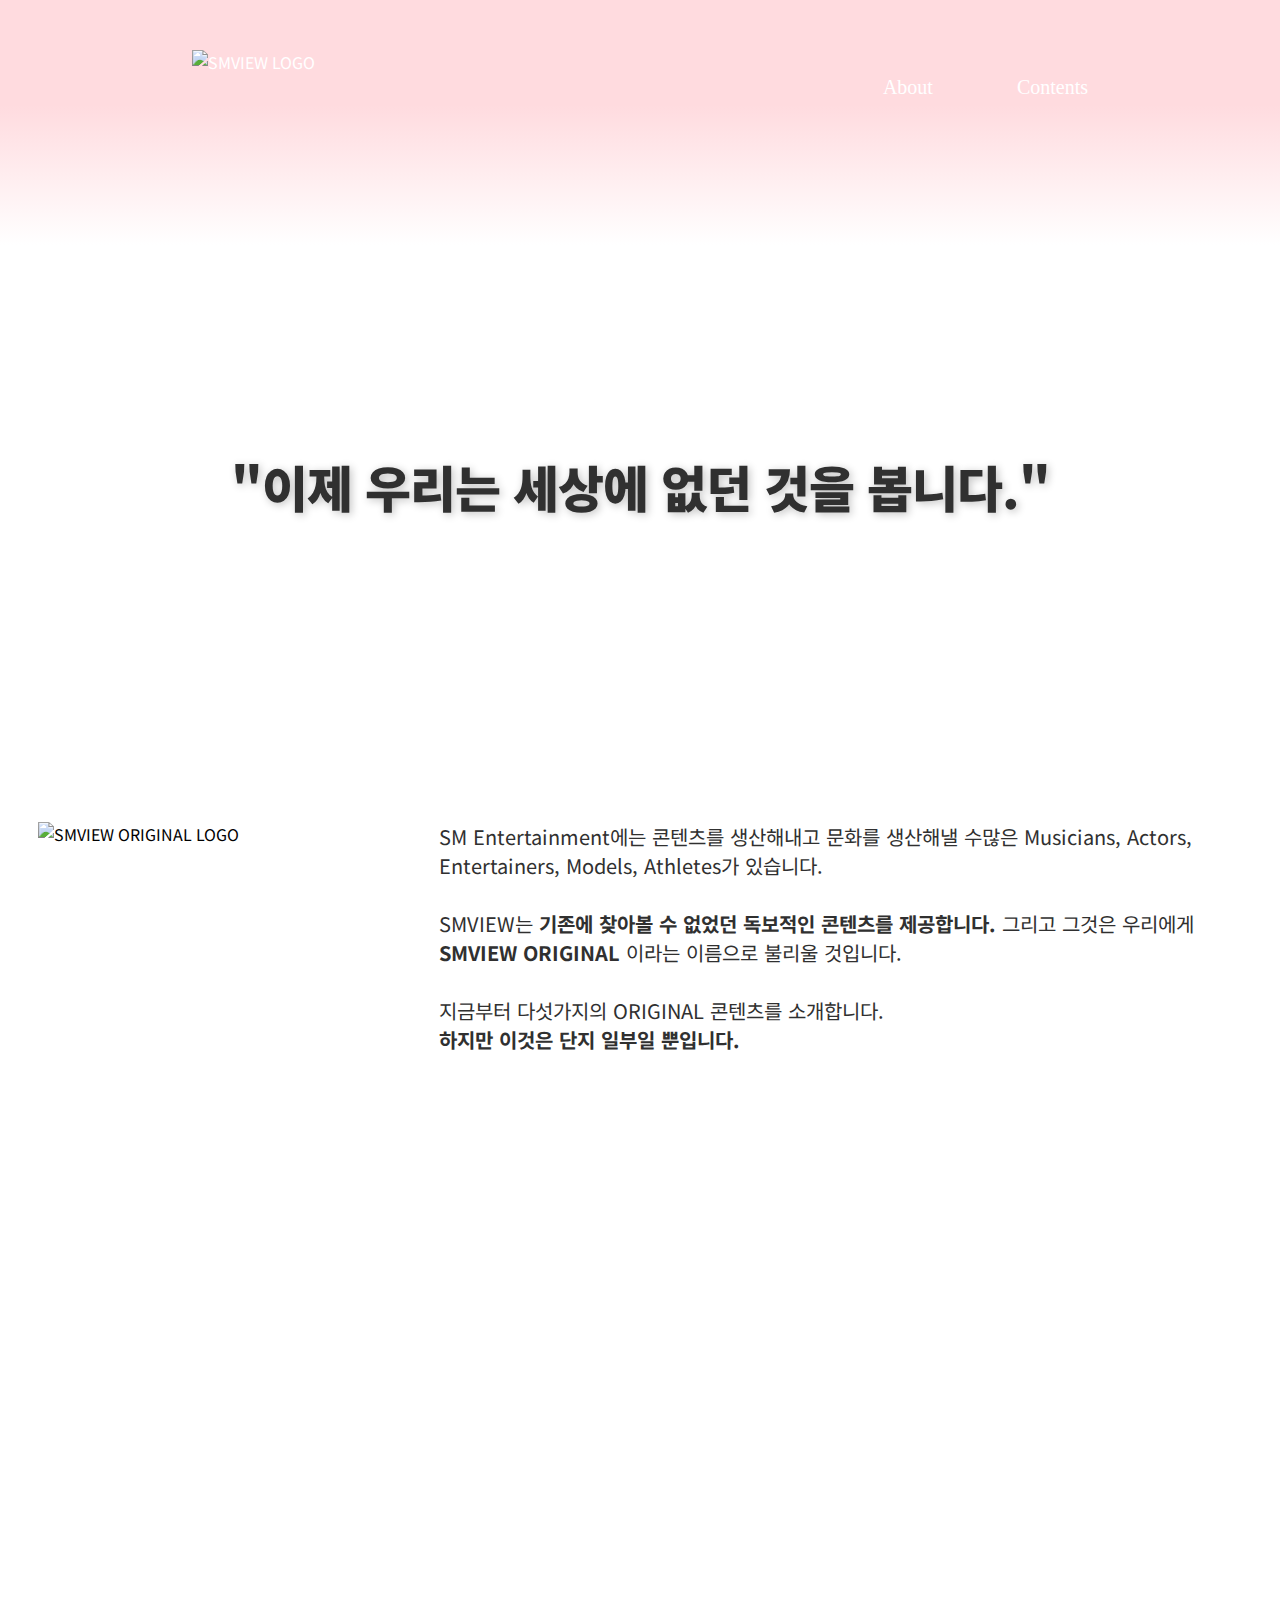
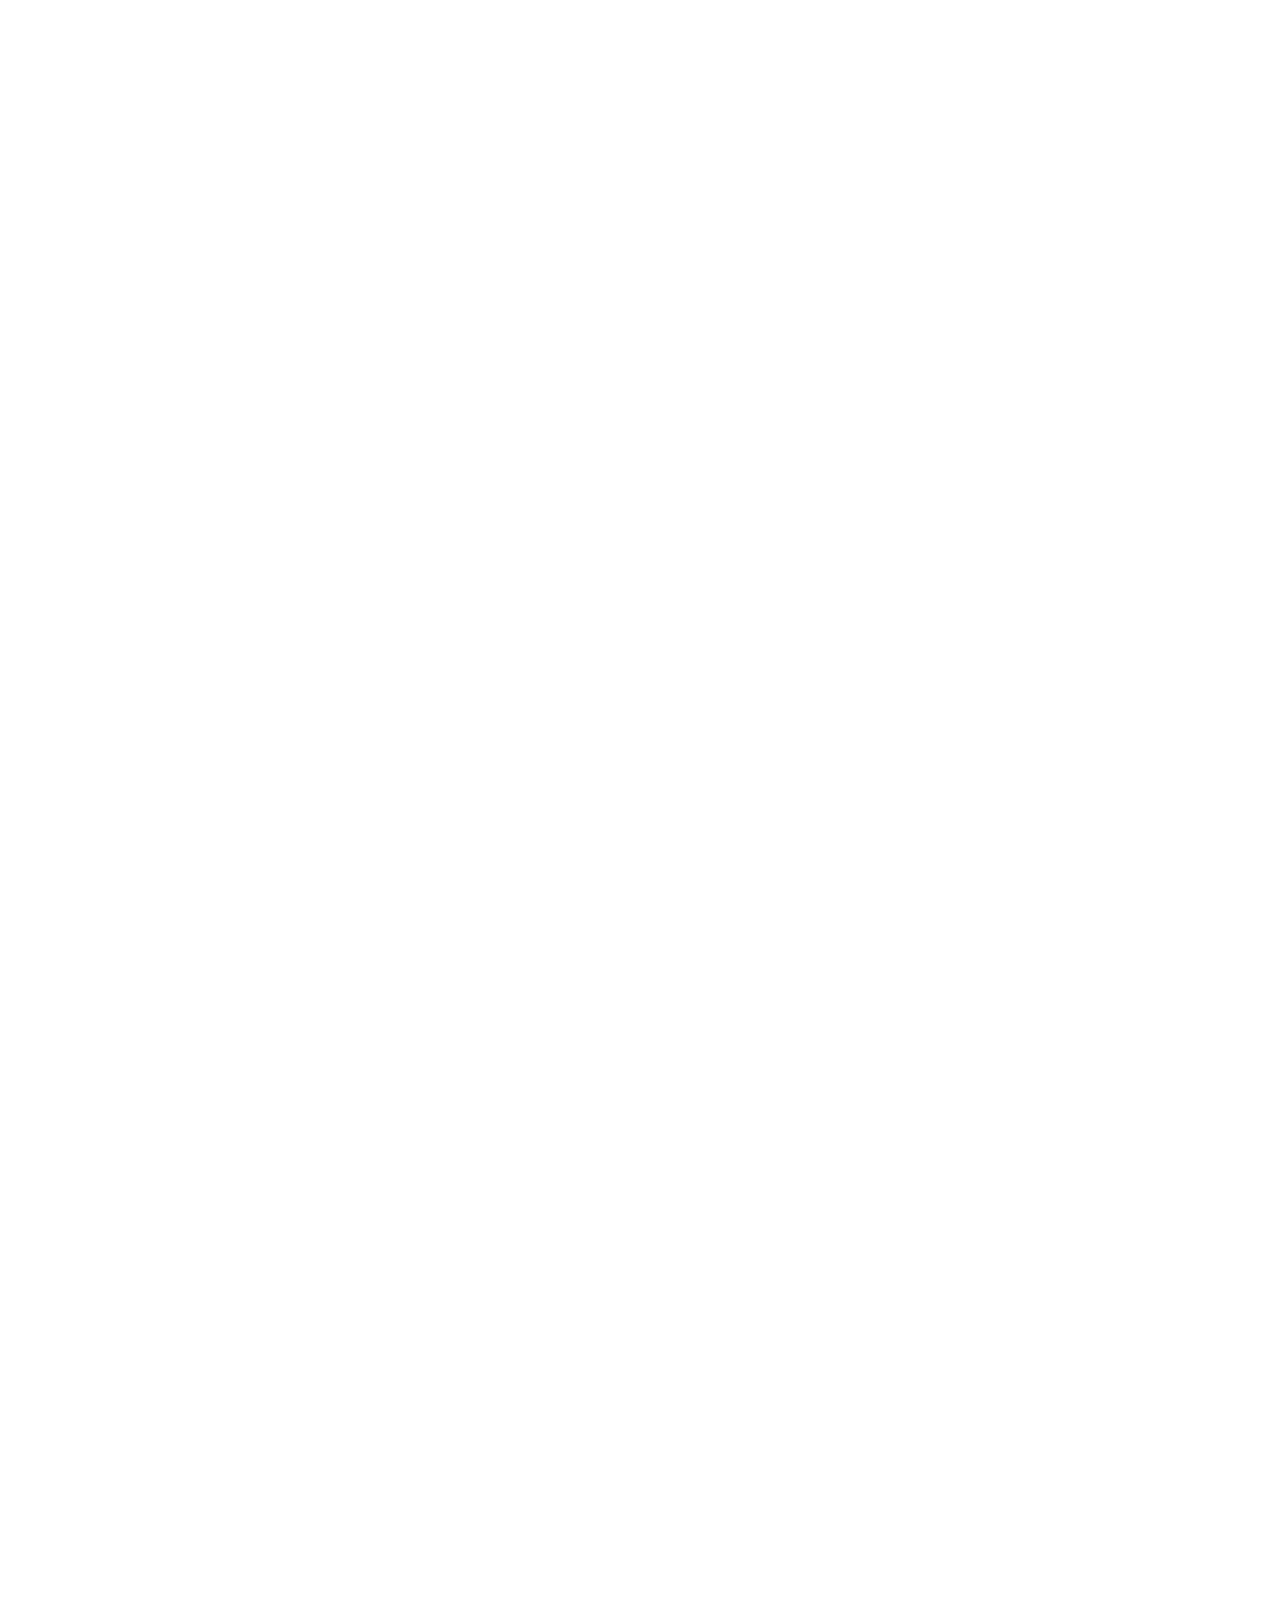
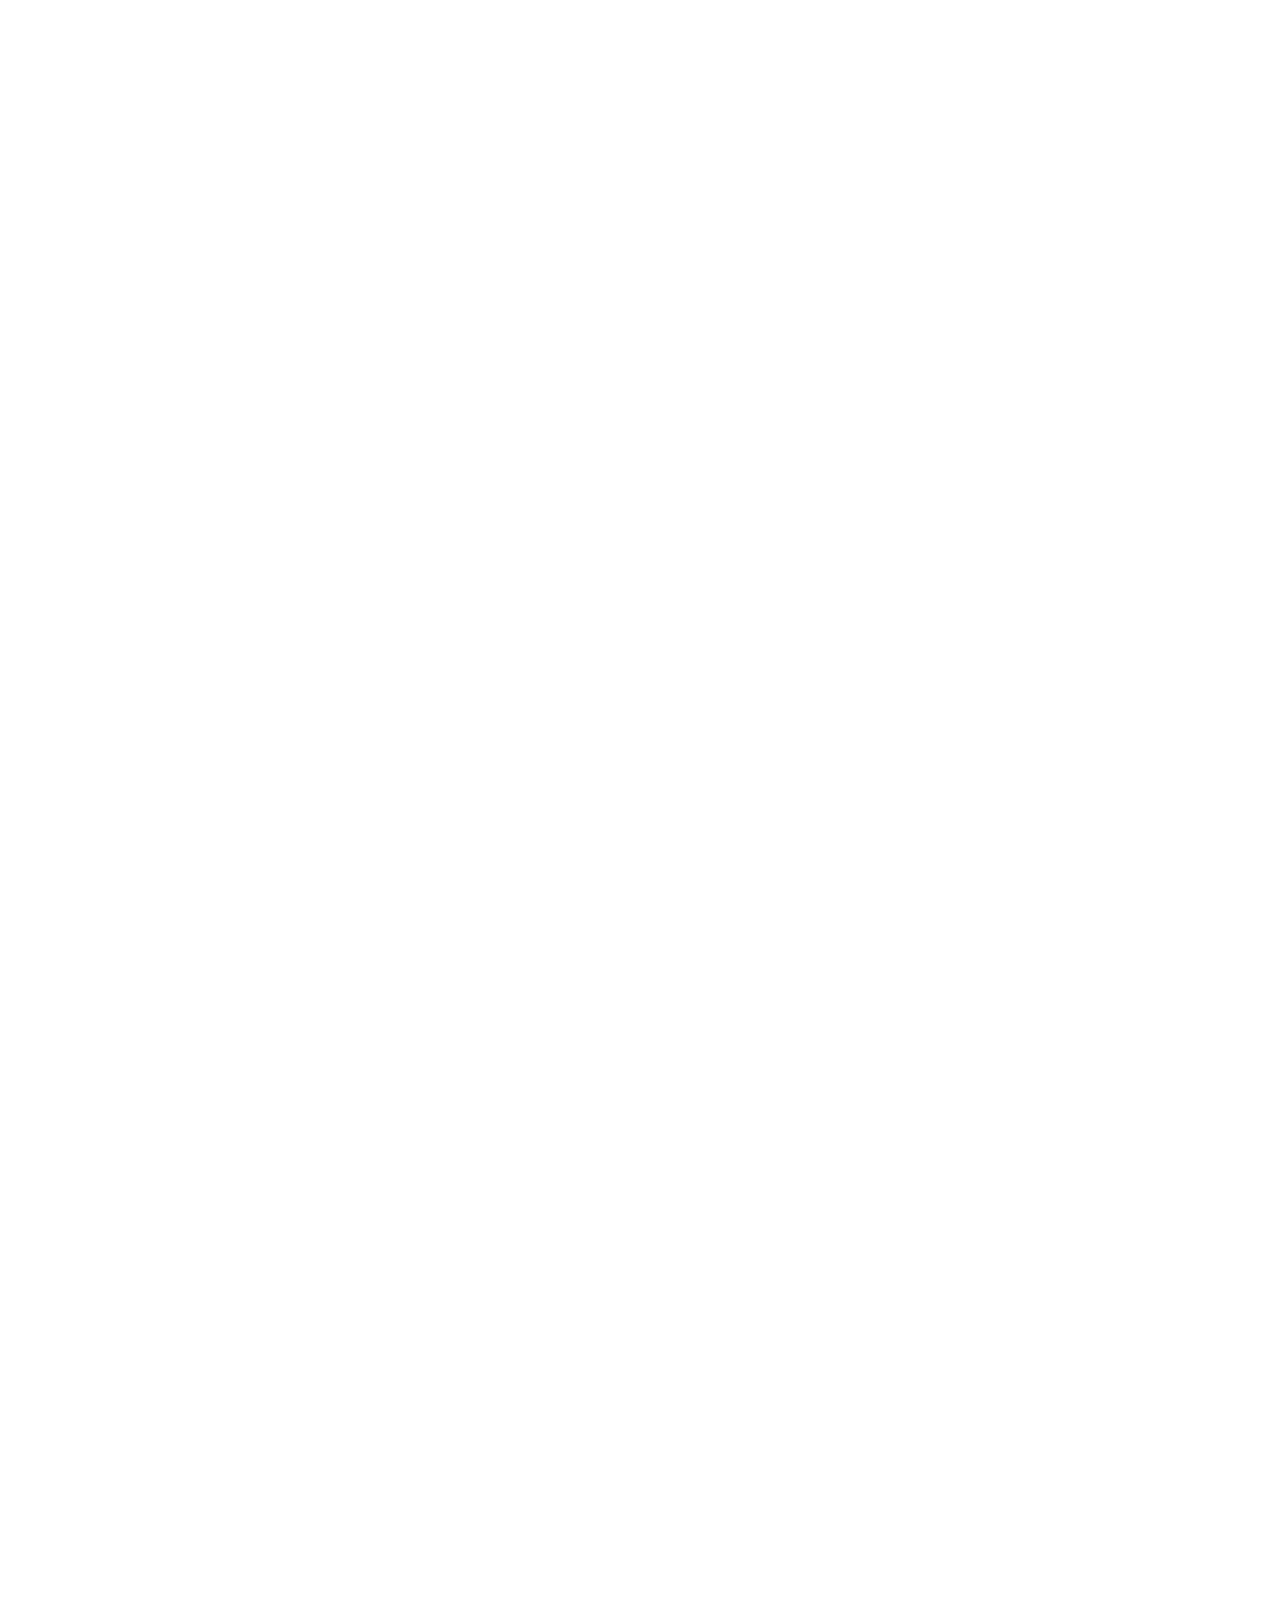
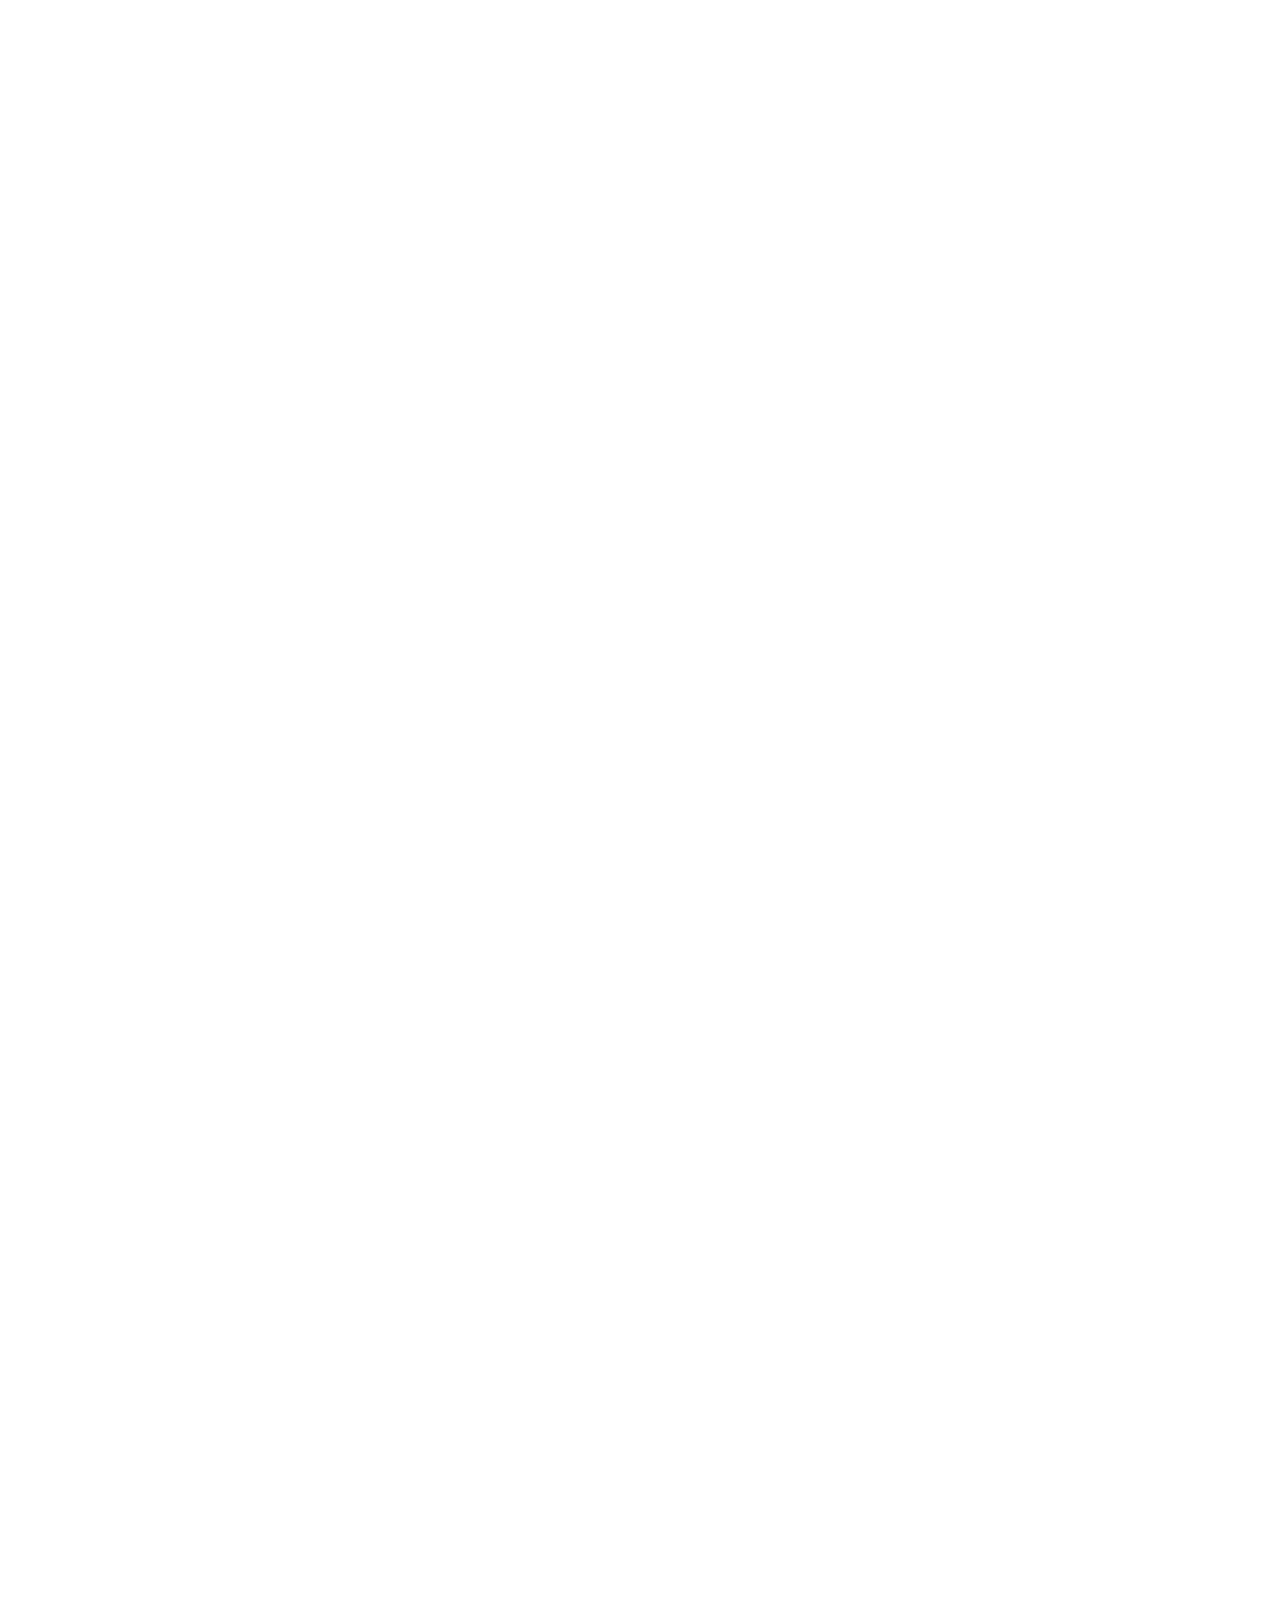
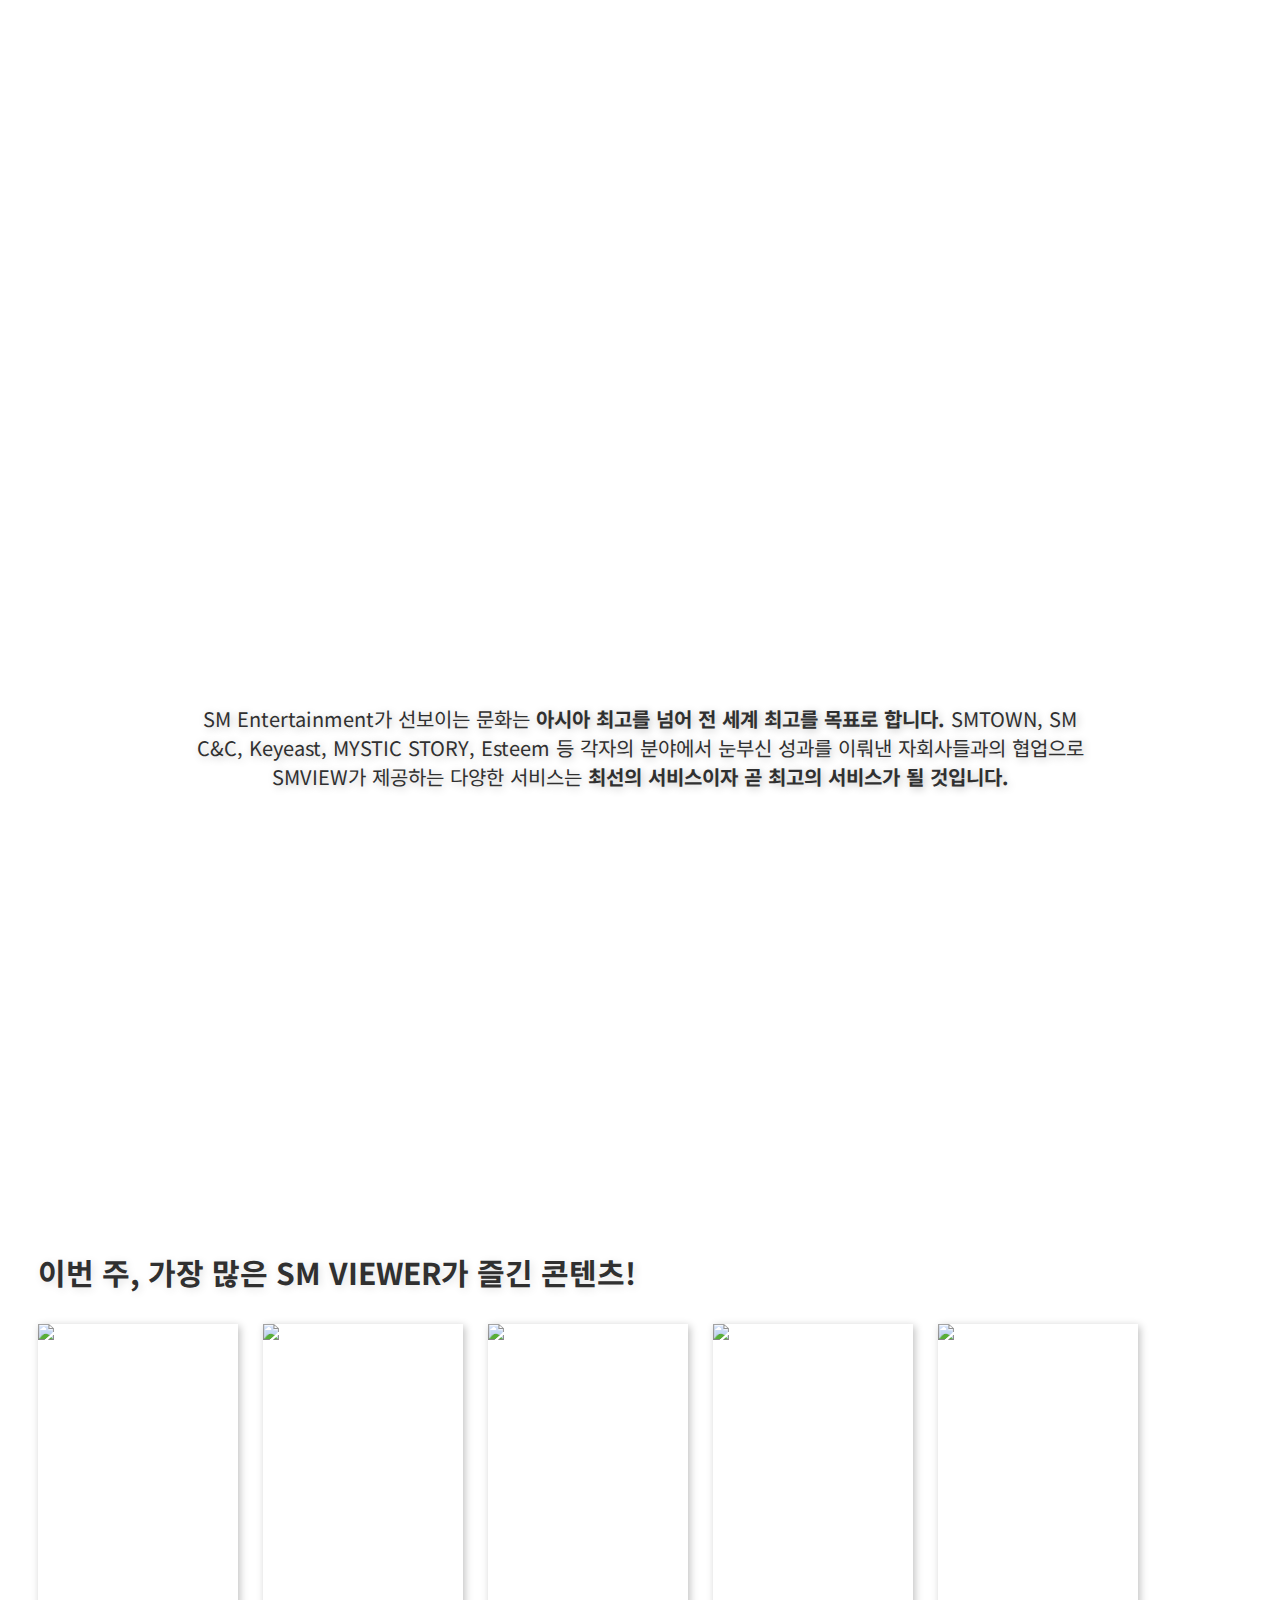
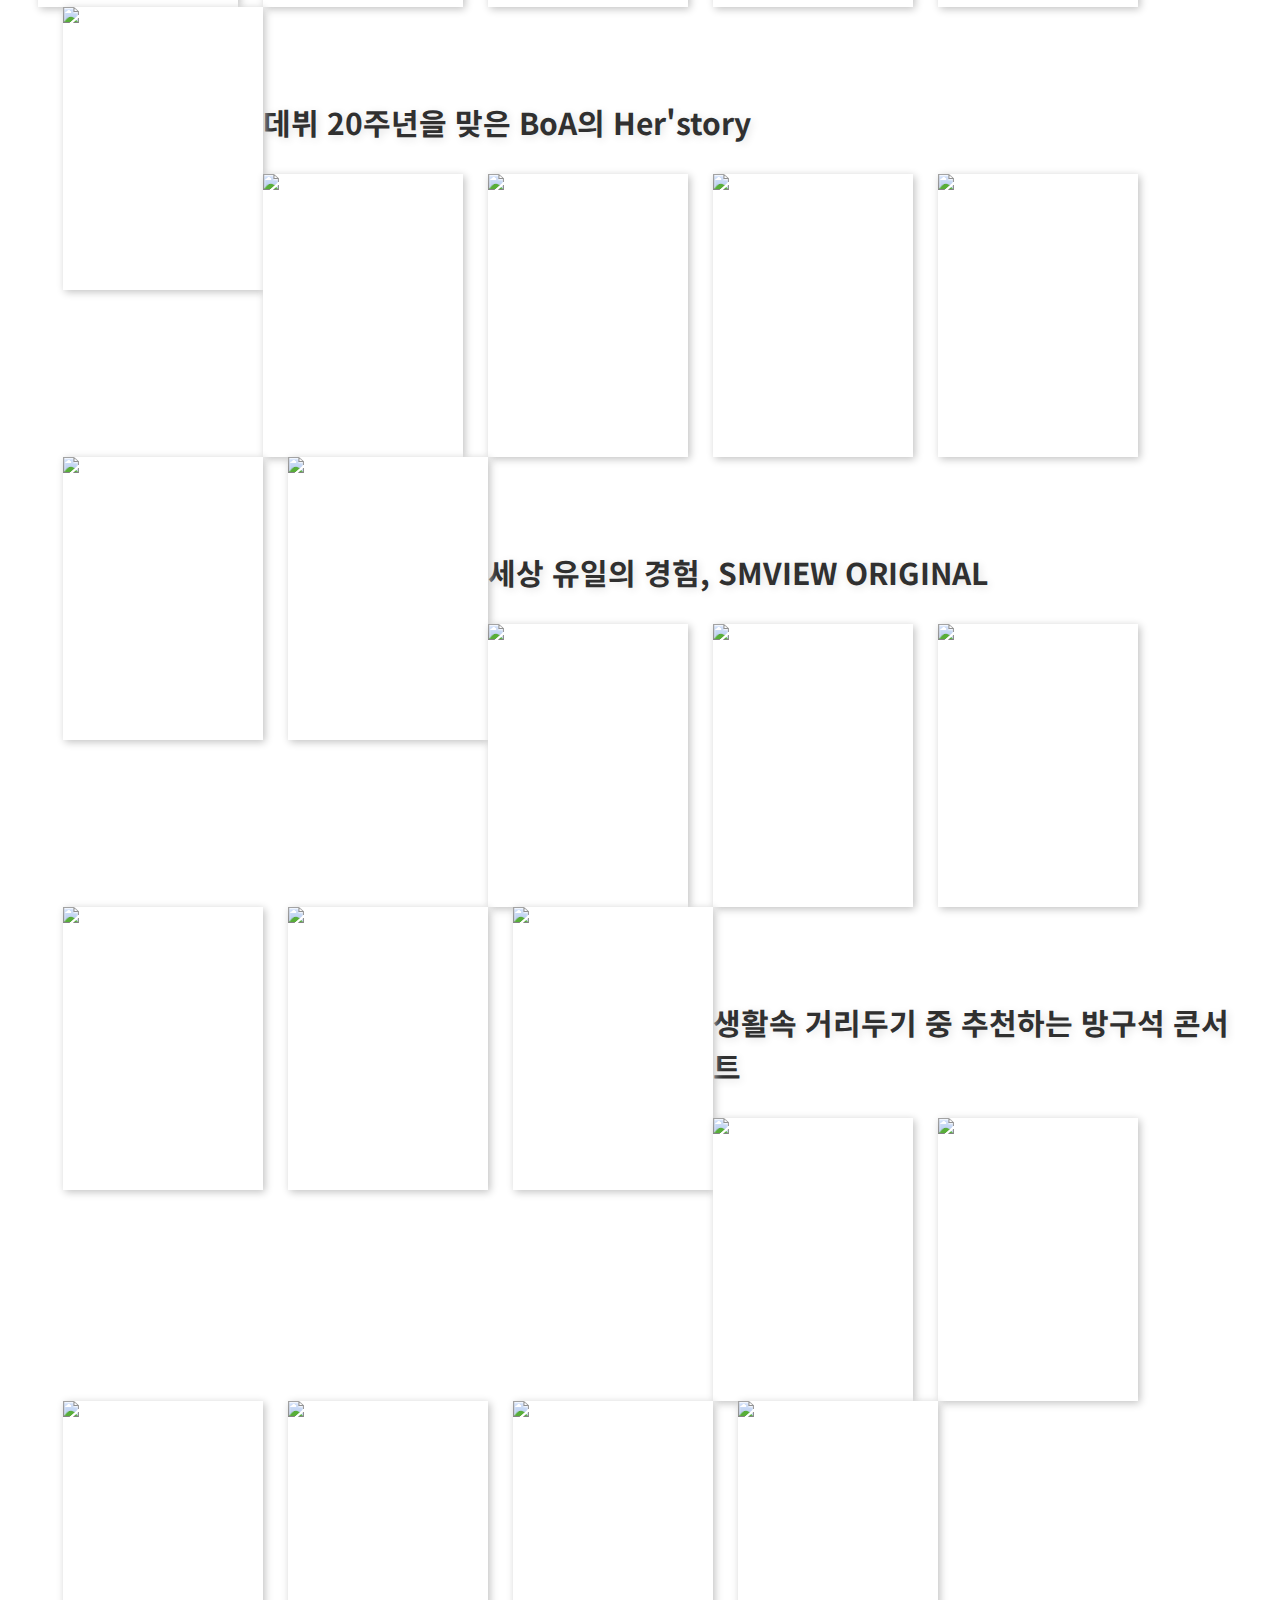
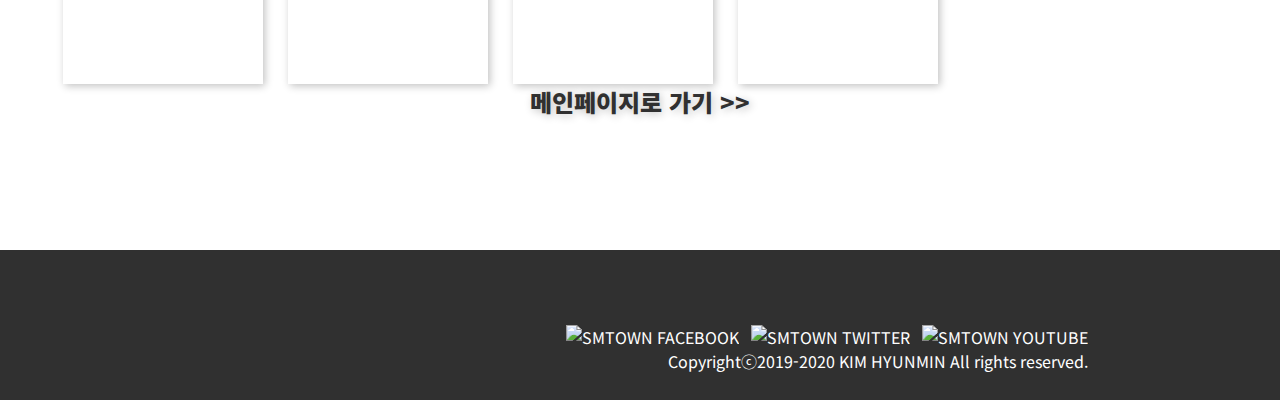
==== contents.html @ e2bfdaa8 "페이지 하단 텍스트 추가" ====
<!DOCTYPE html>
<html lang="ko">
<head>
    <link rel="stylesheet" href="./css/contents.css" type="text/css">
    <meta charset="UTF-8">
    <meta name="viewport" content="width=device-width, initial-scale=1.0">
    <title>콘텐츠 - SMVIEW</title>
</head>
<body>
    <div id="mainpage">
        <header>
            <div id="logo">
                <a href="./index.html"><img src="./img/logo_w.png" alt="SMVIEW LOGO"></a>
              </div>
            <nav>
                <ul id="menu">
                    <li class="gotham"><a href="./about.html" onmouseover="this.style.color='#303030' " onmouseout="this.style.color='#fff';"><span style="font-size: 20px;">About</span></a></li>
                    <li class="gotham"><a href="./contents.html" onmouseover="this.style.color='#303030' " onmouseout="this.style.color='#fff';"><span style="font-size: 20px;">Contents</span></a></li>
                </ul>
            </nav>
        </header>
        <section>
            <div id="intro">
                <h2>"이제 우리는 세상에 없던 것을 봅니다."</h2>
            </div>
            <div id="originalId">
                <img src="./img/original_logo.png" alt="SMVIEW ORIGINAL LOGO" class="originalfloat">
                <p class="originaltext">
                    SM Entertainment에는 콘텐츠를 생산해내고 문화를 생산해낼 수많은 Musicians, Actors, Entertainers, Models, Athletes가 있습니다.<br><br>
                    SMVIEW는 <strong>기존에 찾아볼 수 없었던 독보적인 콘텐츠를 제공합니다. </strong> 그리고 그것은 우리에게 <strong>SMVIEW ORIGINAL</strong> 이라는 이름으로 불리울 것입니다.<br><br>
                    지금부터 다섯가지의 ORIGINAL 콘텐츠를 소개합니다.<br>
                    <strong>하지만 이것은 단지 일부일 뿐입니다.</strong> 
                </p>
            </div>
            <!--
            <div id="originalId">
                <div class="original"><img src="./img/original_logo.png" alt="SMVIEW ORIGINAL LOGO"></div>
                <div class="original_text">SM Town에는 콘텐츠를 생산해내고 문화를 생산해낼 수많은 Musicians, Actors, 
                    Entertainers, Models, Athletes가 있습니다. 
                    
                    SMVIEW는 기존에 찾아볼 수 없었던 독보적인 콘텐츠를 제공합니다. 그리고 그것은 우리에게 SMVIEW ORIGINAL이라는 이름으로 불리울 것입니다. 
                    
                    지금부터 다섯가지의 ORIGINAL 콘텐츠를 소개합니다. 
                    하지만 이것은 단지 일부일 뿐입니다.</div>
            </div>
            -->
           <div id="content1"></div>
           <div id="content2"></div>
           <div id="content3"></div>
           <div id="content4"></div>
           <div id="content5"></div>
           <div class="bgimg">
               <p class="bgtext">SM Entertainment가 선보이는 문화는 <strong>아시아 최고를 넘어 전 세계 최고를 목표로 합니다.</strong>  SMTOWN, SM C&C, Keyeast, MYSTIC STORY, Esteem 등 각자의 분야에서 눈부신 성과를 이뤄낸 자회사들과의 협업으로 SMVIEW가 제공하는 다양한 서비스는 <strong>최선의 서비스이자 곧 최고의 서비스가 될 것입니다.</strong></p>
           </div>
        </section>
        <section class="poster">
                <h3>이번 주, 가장 많은 SM VIEWER가 즐긴 콘텐츠!</h3>
            <div class="hover column">
            <div>
                <figure><a href="https://www.youtube.com/watch?v=M4pINahBoRY" target="_blank"><img src="./img/poster/shinee.jpg" alt="SHINEE WORLD"></a></figure>
                <span>SHINEE WORLD</span>
            </div>
            <div>
                <figure><a href="https://www.youtube.com/watch?v=tDNWsOKYgYA" target="_blank"><img src="./img/poster/redroom.jpg" alt="REDROOM"></a></figure>
                <span>RED ROOM</span>
            </div>
            <div>
                <figure><a href="https://www.youtube.com/watch?v=tmuUOALe5pc" target="_blank"><img src="./img/poster/exoplanet.jpg" alt="EXOPLANET"></a></figure>
                <span>EXO PLANET</span>
            </div>
            <div>
                <figure><a href="https://youtu.be/u7ws-53qz8U" target="_blank"><img src="./img/poster/neocity.jpg" alt="NEOCITY"></a></figure>
                <span>NCT "NEOCITY"</span>
            </div>
            <div>
                <figure><a href="https://www.youtube.com/watch?v=VToSTXmOZB0" target="_blank"><img src="./img/poster/ggl.jpg" alt="GGL"></a></figure>
                <span>Global Goal Live</span>
            </div>
            <div>
                <figure><a href="https://www.youtube.com/watch?v=Q48VduIflPk" target="_blank"><img src="./img/poster/smtowntokyo.jpg" alt="SMTOWNTOKYO"></a></figure>
                <span>SMTOWN LIVE 2019 in Tokyo</span>
            </div>
            </div>
        </section>
        <section class="poster">
                <h3>데뷔 20주년을 맞은 BoA의 Her'story</h3>
            <div class="hover column">
            <div>
                <figure><a href="https://www.youtube.com/watch?v=jqfwPVqILEs" target="_blank"><img src="./img/poster/boa1.jpg" alt="BoA No.1, Only One"></a></figure>
                <span>BoA No.1, Only One</span>
            </div>
            <div>
                <figure><a href="https://www.youtube.com/watch?v=UV2vQodL76Q" target="_blank"><img src="./img/poster/boa2.jpg" alt="BoA Live Tour 2010"></a></figure>
                <span>BoA Live Tour 2010 - Identity</span>
            </div>
            <div>
                <figure><a href="https://www.youtube.com/watch?v=Q-d6dyS1w7E" target="_blank"><img src="./img/poster/boa3.jpg" alt="BoA Special Live 2013"></a></figure>
                <span>BoA Special Live 2013 - Here I Am</span>
            </div>
            <div>
                <figure><a href="https://www.youtube.com/watch?v=aLdMgOk4cxc" target="_blank"><img src="./img/poster/boa6.jpg" alt="BoA Special Live 2015"></a></figure>
                <span>BoA Special Live 2015 - Nowness</span>
            </div>
            <div>
                <figure><a href="https://www.youtube.com/watch?v=cR6cXjipAbY&list=PLxFK99TjuubeB_PbrKzThr5RkhPQJ19hV&index=15" target="_blank"><img src="./img/poster/boa4.jpg" alt="BoA The Live 2018"></a></figure>
                <span>BoA The Live 2018 - Unchained</span>
            </div>
            <div>
                <figure><a href="https://www.youtube.com/watch?v=uIWMz4b3Lw8&list=PLxFK99TjuubeB_PbrKzThr5RkhPQJ19hV&index=9" target="_blank"><img src="./img/poster/boa5.jpg" alt="BoA The Live 2018"></a></figure>
                <span>BoA The Live 2018 - Xmas in Seoul</span>
            </div>
            </div>
        </section>
        <section class="poster">
            <h3>세상 유일의 경험, SMVIEW ORIGINAL</h3>
        <div class="hover column">
        <div>
            <figure><a href="https://www.youtube.com/watch?v=fUlAXQcp39Q" target="_blank"><img src="./img/liveposter/tvxq.gif" alt="TVXQ"></a></figure>
            <span>TVXQ LIVE TOUR</span>
        </div>
        <div>
            <figure><a href="https://www.youtube.com/watch?v=T79SPmcCbxc" target="_blank"><img src="./img/liveposter/rv.gif" alt="RV"></a></figure>
            <span>Ladies Night VR</span>
        </div>
        <div>
            <figure><a href="https://www.youtube.com/watch?v=uxmP4b2a0uY" target="_blank"><img src="./img/liveposter/exodeux.gif" alt="EXO"></a></figure>
            <span>EXODEUX: OBSESSION</span>
        </div>
        <div>
            <figure><a href="https://www.youtube.com/watch?v=VToSTXmOZB0" target="_blank"><img src="./img/liveposter/ggl.gif" alt="GGL"></a></figure>
            <span>Global Goal Live</span>
        </div>
        <div>
            <figure><a href="https://www.youtube.com/watch?v=jqfwPVqILEs" target="_blank"><img src="./img/liveposter/boa.gif" alt="BoA"></a></figure>
            <span>BoA No.1, Only One</span>
        </div>
        <div>
            <figure><a href="https://www.youtube.com/watch?v=jXwJ9Li4omo" target="_blank"><img src="./img/poster/yeonhee.jpg" alt="YEONHEE"></a></figure>
            <span>이연희, 더 다이어리</span>
            
        </div>
        </div>
        </section>
        <section class="poster">
                <h3>생활속 거리두기 중 추천하는 방구석 콘서트</h3>
            <div class="hover column">
            <div>
                <figure><a href="https://www.youtube.com/watch?v=fqj2-nu6AqM" target="_blank"><img src="./img/poster/tvxq2018.jpg" alt="TVXQ"></a></figure>
                <span>TVXQ 2018 Live Tour</span>
            </div>
            <div>
                <figure><a href="https://www.youtube.com/watch?v=lKXc9EfBiCg" target="_blank"><img src="./img/poster/snsdphantasia.jpg" alt="SNSD"></a></figure>
                <span>Phantasia in Seoul</span>
            </div>
            <div>
                <figure><a href="https://www.youtube.com/watch?v=HjIUpEN5JQo" target="_blank"><img src="./img/poster/taemin.jpg" alt="TAEMIN"></a></figure>
                <span>TAEMIN 2nd Concert - T1001101</span>
            </div>
            <div>
                <figure><a href="https://www.youtube.com/watch?v=4j7Umwfx60Q" target="_blank"><img src="./img/poster/fx4walls.jpg" alt="fx"></a></figure>
                <span>f(Walls)</span>
            </div>
            <div>
                <figure><a href="https://www.youtube.com/watch?v=9yimV9i-dY0" target="_blank"><img src="./img/poster/timeslip.jpg" alt="SJ"></a></figure>
                <span>Timeslip, Super Junior</span>
            </div>
            <div>
                <figure><a href="https://www.youtube.com/watch?v=Psl-x_nw7TI" target="_blank"><img src="./img/poster/shinee2.jpg" alt="SHINEE"></a></figure>
                <span>Shinee - The Story of Light</span>
            </div>
            </div>
            <div id="bg_img">
                    <p class="bgtext2"><a class="bgtext2" href="./index.html" onmouseover="this.style.color='#ffdbdf' " onmouseout="this.style.color='#303030';">메인페이지로 가기 >></a></p>
            </div>
        </section>
        <footer>
            <div id="footer_box">
              <div id="footer_logo">
                <img src="./img/footer_logo.png" alt="">
              </div>
              <ul id="info">
                <li><a href="https://www.facebook.com/smtown" target="_blank"><img src="./img/icon_fb.png" alt="SMTOWN FACEBOOK"></a>&nbsp;&nbsp;&nbsp;<a href="https://twitter.com/SMTOWNGLOBAL" target="_blank"><img src="./img/icon_twitter.png" alt="SMTOWN TWITTER"></a>&nbsp;&nbsp;&nbsp;<a href="https://www.youtube.com/channel/UCEf_Bc-KVd7onSeifS3py9g" target="_blank"><img src="./img/icon_youtube.png" alt="SMTOWN YOUTUBE"></a></li>
                <li>Copyrightⓒ2019-2020 KIM HYUNMIN All rights reserved.</li>
              </ul>
            </div>
          </footer>
    </div>
</body>
</html>
---- css/contents.css ----
/* Noto Sans KR Font 사용 */
/* 구글 웹폰트 */
@import url('https://fonts.googleapis.com/css2?family=Noto+Sans+KR:wght@300;500;900&display=swap');
body {
    font-family: 'Gotham', 'Noto Sans KR', sans-serif;
}
p {
    font-family: 'Gotham', 'Noto Sans KR', sans-serif;
}
/* Gotham Font 사용 */
/* https://github.com/ApplicationCraft/applicationcraft.com/tree/master/source/fonts */
@font-face {
    font-family: "Gotham";
    src: font-url("https://github.com/ApplicationCraft/applicationcraft.com/blob/master/source/fonts/gotham-book-webfont.eot");
    src: font-url("https://github.com/ApplicationCraft/applicationcraft.com/blob/master/source/fonts/gotham-book-webfont.eot?#iefix") format("embedded-opentype"),
         font-url("https://github.com/ApplicationCraft/applicationcraft.com/blob/master/source/fonts/gotham-book-webfont.woff") format("woff"),
         font-url("https://github.com/ApplicationCraft/applicationcraft.com/blob/master/source/fonts/gotham-book-webfont.ttf") format("truetype"),
         font-url("https://github.com/ApplicationCraft/applicationcraft.com/blob/master/source/fonts/gotham-book-webfont.svg") format("svg");
    font-weight: 900;
    font-style: normal;
}
@font-face {
    font-family: "Gotham";
    src: font-url("https://github.com/ApplicationCraft/applicationcraft.com/blob/master/source/fonts/gotham-light-webfont.eot");
    src: font-url("https://github.com/ApplicationCraft/applicationcraft.com/blob/master/source/fonts/gotham-light-webfont.eot#iefix") format("embedded-opentype"),
         font-url("https://github.com/ApplicationCraft/applicationcraft.com/blob/master/source/fonts/gotham-book-webfont.woff") format("woff"),
         font-url("https://github.com/ApplicationCraft/applicationcraft.com/blob/master/source/fonts/gotham-light-webfont.ttf") format("truetype"),
         font-url("https://github.com/ApplicationCraft/applicationcraft.com/blob/master/source/fonts/gotham-light-webfont.svg") format("svg");
    font-weight: 300;
    font-style: normal;
}
@font-face {
    font-family: "Gotham";
    src: font-url("https://github.com/ApplicationCraft/applicationcraft.com/blob/master/source/fonts/gotham-medium-webfont.eot");
    src: font-url("https://github.com/ApplicationCraft/applicationcraft.com/blob/master/source/fonts/gotham-medium-webfont.eot#iefix") format("embedded-opentype"),
         font-url("https://github.com/ApplicationCraft/applicationcraft.com/blob/master/source/fonts/gotham-medium-webfont.woff") format("woff"),
         font-url("https://github.com/ApplicationCraft/applicationcraft.com/blob/master/source/fonts/gotham-thin-webfont.ttf") format("truetype"),
         font-url("https://github.com/ApplicationCraft/applicationcraft.com/blob/master/source/fonts/gotham-medium-webfont.svg") format("svg");
    font-weight: normal;
    font-style: normal;
}
.gotham {
    font-family: "Gotham";
}
.gotham.medium {
    font-weight: normal;
}
.gotham.book {
    font-weight: 900;
}
.gotham.light {
    font-weight: 300;
}
/* 전역 */
a {text-decoration: none; color: #fff;}

/* Main Page CSS */
* {
    margin: 0; 
    padding: 0;
}
body {
    overflow-x: hidden; 
    overflow-y: auto; 
    background: #fff;
}
#mainpage {
    width: 100%; 
    margin: 0 auto;
}
header {
    width: 100%; 
    height: 150px; 
    background: #ffdbdf;
}
nav {
    width: 100%; 
    height: 350px; 
    background: linear-gradient(to bottom, #ffdbdf 30%, #fff 70%)
}
section {
    width: 100%; 
    height: 7600px; 
    /* background-color: #d4e157; */
}
section.poster {
    height: 850px;
    padding-top: -800px;
}
footer {
    clear: both; 
    width: 100%; 
    height: 150px; 
    background-color: #303030;
}

/* section */
#intro {
    text-align: center; 
    margin-top: 300px; 
    margin-bottom: 300px;
}
h2 {
    list-style-type : none; 
    font-size: 50px; 
    font-weight: 900; 
    letter-spacing: -1px; 
    color: #303030;
    text-shadow: 2px 2px 8px #c1c1c1;
}

/* Contents 메뉴 */

#originalId {
    margin: 0 3% 200px 3%;
}
.originalfloat {
    float: left; 
    padding-right: 200px; 
    padding-bottom: 300px;
}
.originaltext {
    font-size: 20px; 
    color: #303030;
}

#content1 {
    width: 100%; 
    height: 1080px; 
    background-image: url("../img/boa.png");
    background-repeat: repeat-x; 
    background-position: bottom center;
}
#content2 {
    width: 100%; 
    height: 1080px; 
    background-image: url("../img/tvxq.jpg");
    background-repeat: repeat-x; 
    background-position: bottom center;
}
#content3 {
    width: 100%; 
    height: 1080px; 
    background-image: url("../img/rv.jpg");
    background-repeat: repeat-x; 
    background-position: bottom center;
}
#content4 {
    width: 100%; 
    height: 1080px; 
    background-image: url("../img/exo.jpg");
    background-repeat: repeat-x; 
    background-position: bottom center;
}
#content5 {
    width: 100%; 
    height: 1080px; 
    margin-bottom: -500px;
    background-image: url("../img/ggl.png");
    background-repeat: repeat-x; 
    background-position: bottom center;
}

/* Contents - 포스터 나열 */

h3 {
	margin: -400px 3% 0 3%;
	padding: 0;
    font-size: 30px;
    color: #303030;
    text-shadow: 2px 2px 8px #e1e1e1;
}
.column {
	margin: 30px 3% 0 3%;
	padding: 0;
}
.column:last-child {
	padding-bottom: 60px;
}
.column div {
	position: relative;
	float: left;
	width: 200px;
	height: 283px;
	margin: 0 0 0 25px;
	padding: 0;
}
.column div:first-child {
	margin-left: 0;
}
.column div span {
	position: absolute;
	bottom: -20px;
	left: 0;
	z-index: -1;
	display: block;
	width: 200px;
	margin: 0;
	padding: 0;
	color: #303030;
    font-size: 18px;
    font-weight: 300;
	text-decoration: none;
	text-align: center;
	-webkit-transition: .3s ease-in-out;
	transition: .3s ease-in-out;
	opacity: 0;
}
figure {
	width: 200px;
	height: 283px;
	margin: 0;
	padding: 0;
	background: #fff;
    overflow: hidden;
    box-shadow: 2px 2px 8px #c1c1c1;
}
figure:hover+span {
	bottom: -36px;
	opacity: 1;
}

/* 포스터 줌인 */

.hover figure img {
	-webkit-transform: scale(1);
	transform: scale(1);
	-webkit-transition: .4s ease-in-out;
	transition: .4s ease-in-out;
}
.hover figure:hover img {
	-webkit-transform: scale(1.2);
    transform: scale(1.2);
}


/* BG IMG */
.bgimg {
    margin-top: 300px;
    width: 100%;
    height: 1510px;
    background-image: url(../img/contentsbg.png);
}
.bgtext {
    color: #303030;
    text-align: center;
    padding: 650px 15% 0 15%;
    font-size: 20px;
    text-shadow: 2px 2px 8px #c1c1c1;
}

.bgtext2 {
    color: #303030;
    text-align: center;
    padding: 500px 15% 0 15%;
    font-size: 24px;
    font-weight: 900;
    text-shadow: 2px 2px 8px #c1c1c1;
}

#bg_img {
    width: 100%; 
    height: 725px; 
    text-align: center; 
    font-size: 30px;
    background-image: url("../img/smtownbg.png");
    background-repeat: no-repeat; 
    background-position: bottom center;
}

/* footer */
#footer_box {
    width: 100%; 
    height: 150px; 
    margin: 0 0 0 15%;
}
#footer_logo {
    float: left; 
    margin: 50px 0 0 30px;
}
#info {
    text-align: right; 
    float: right; 
    margin: 75px 30% 0 0; 
    color: white; 
    list-style-type: none;
}

/* Top Menu */ 
#logo {
    float: left; 
    margin: 50px 0 0 15%;
}
#menu {
    margin: 75px 15% 0 0; 
    text-align: right; 
    float: right; 
}
#menu li {
    display: inline; 
    margin-left: 80px;
}
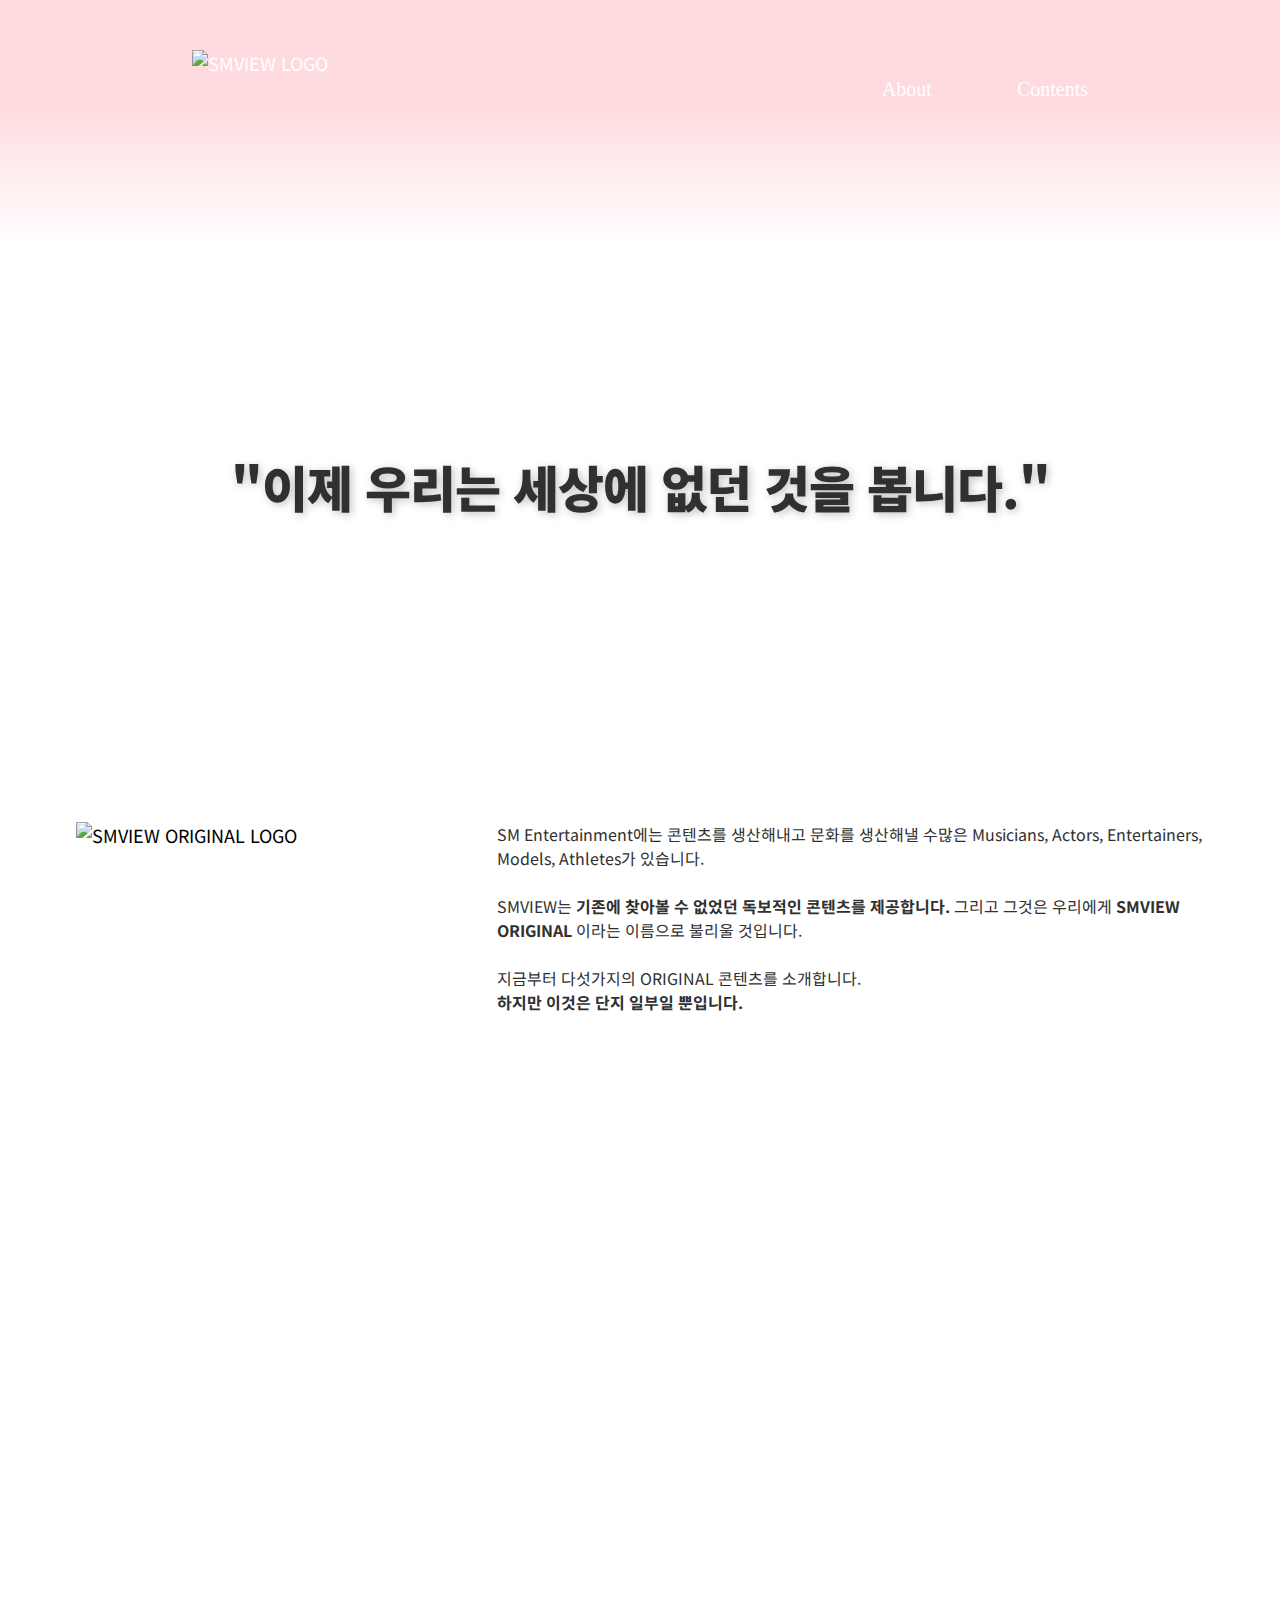
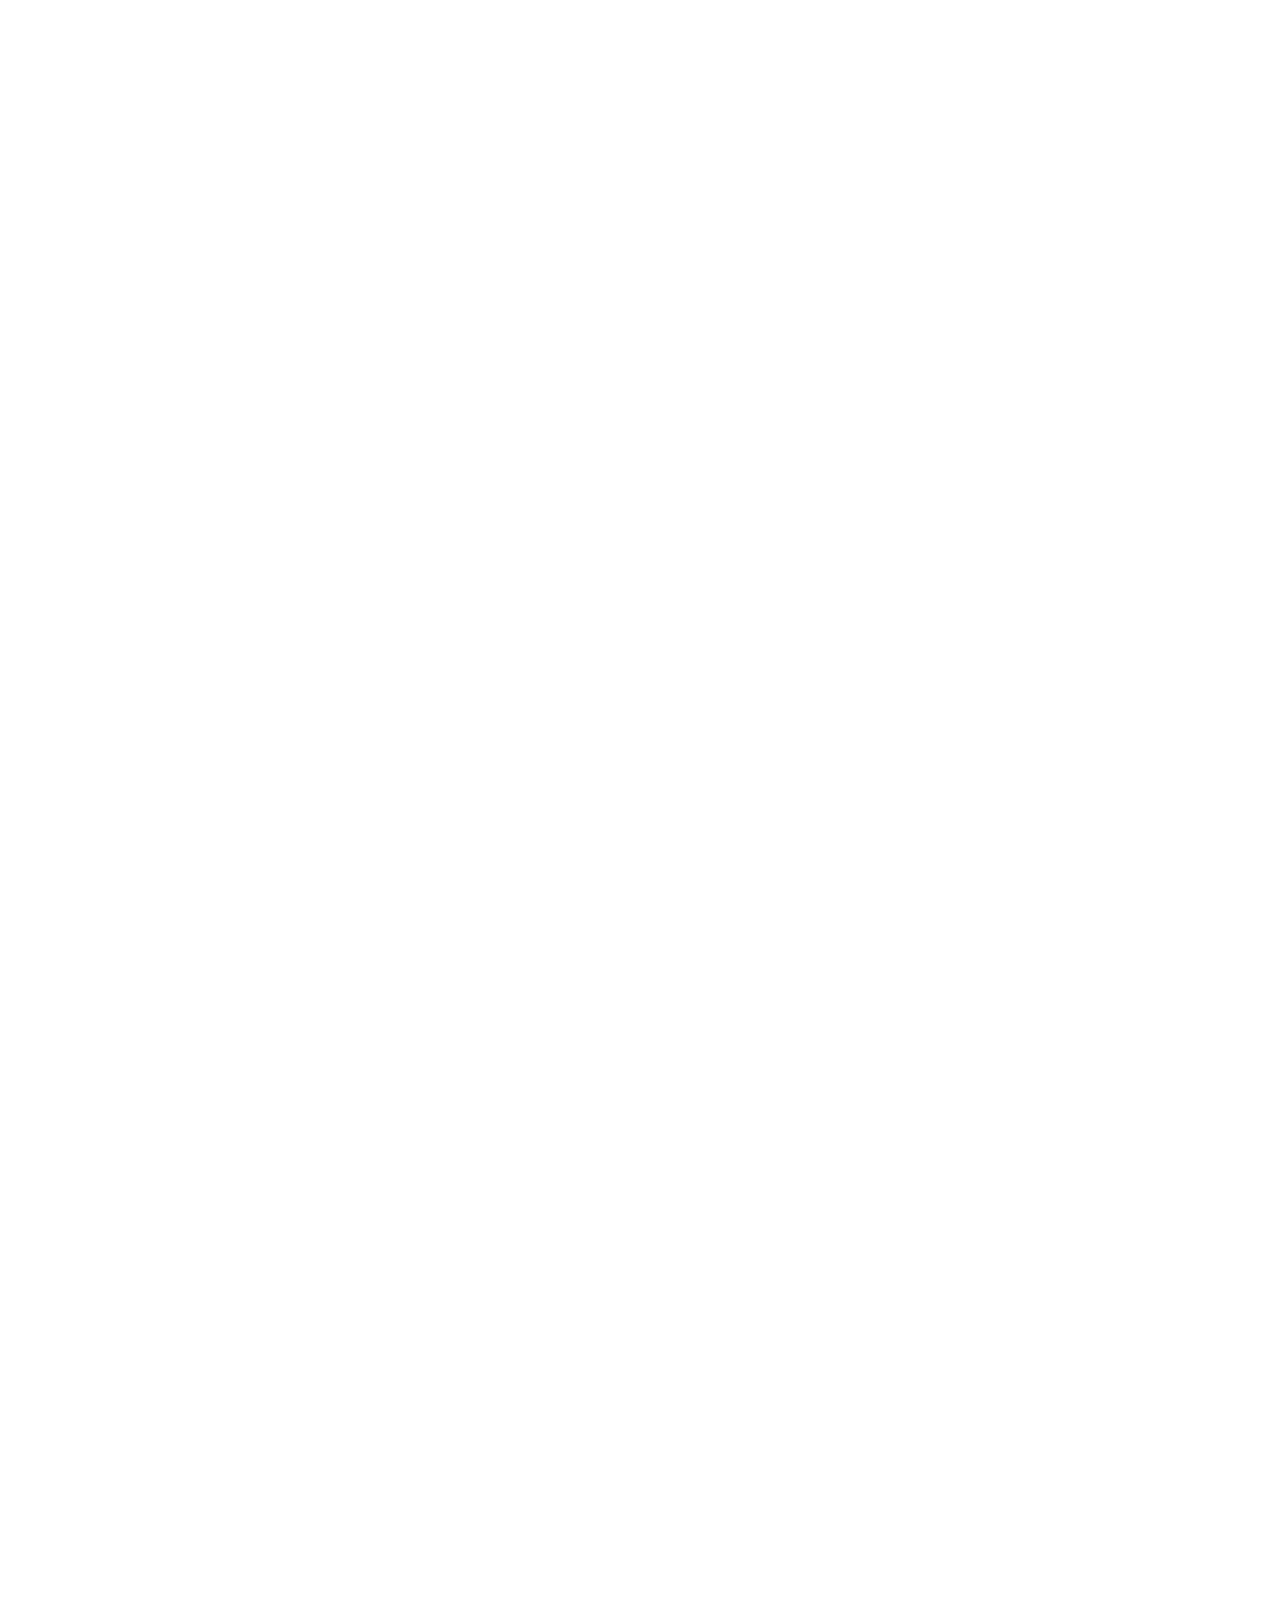
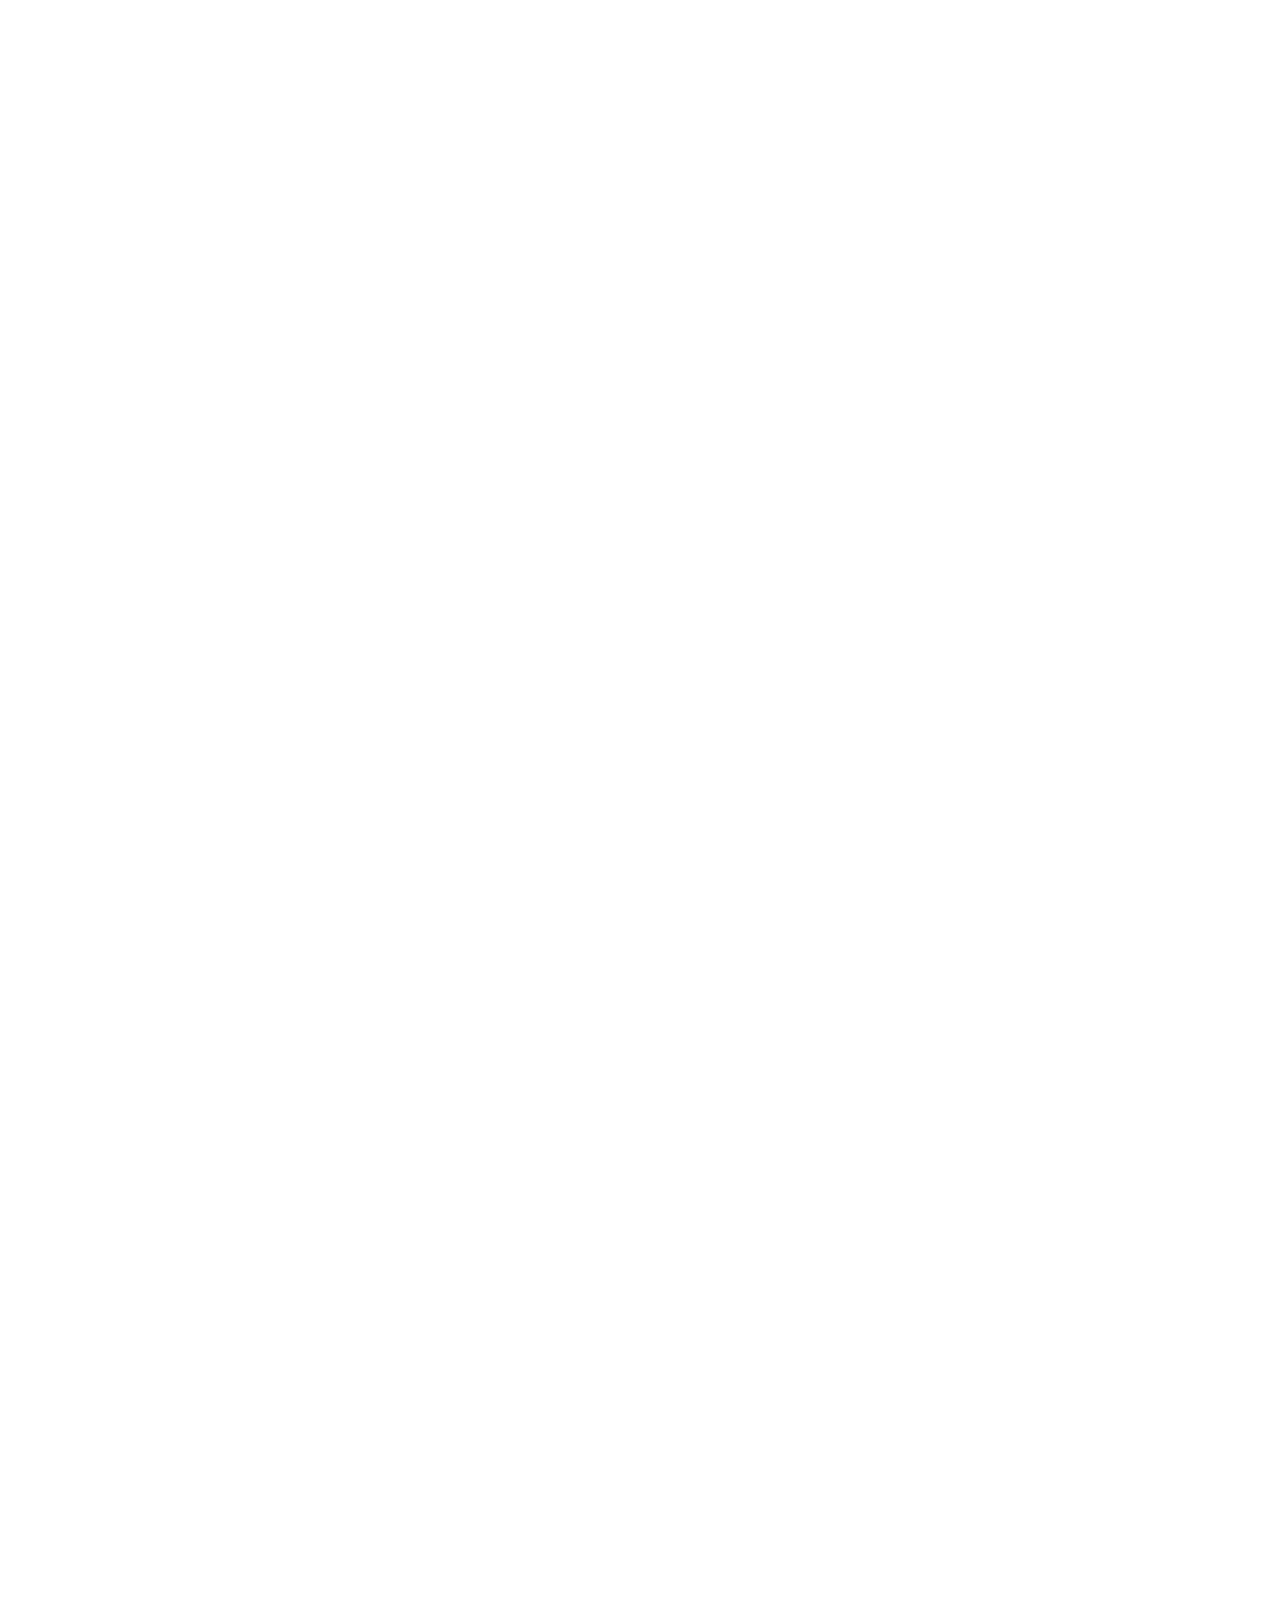
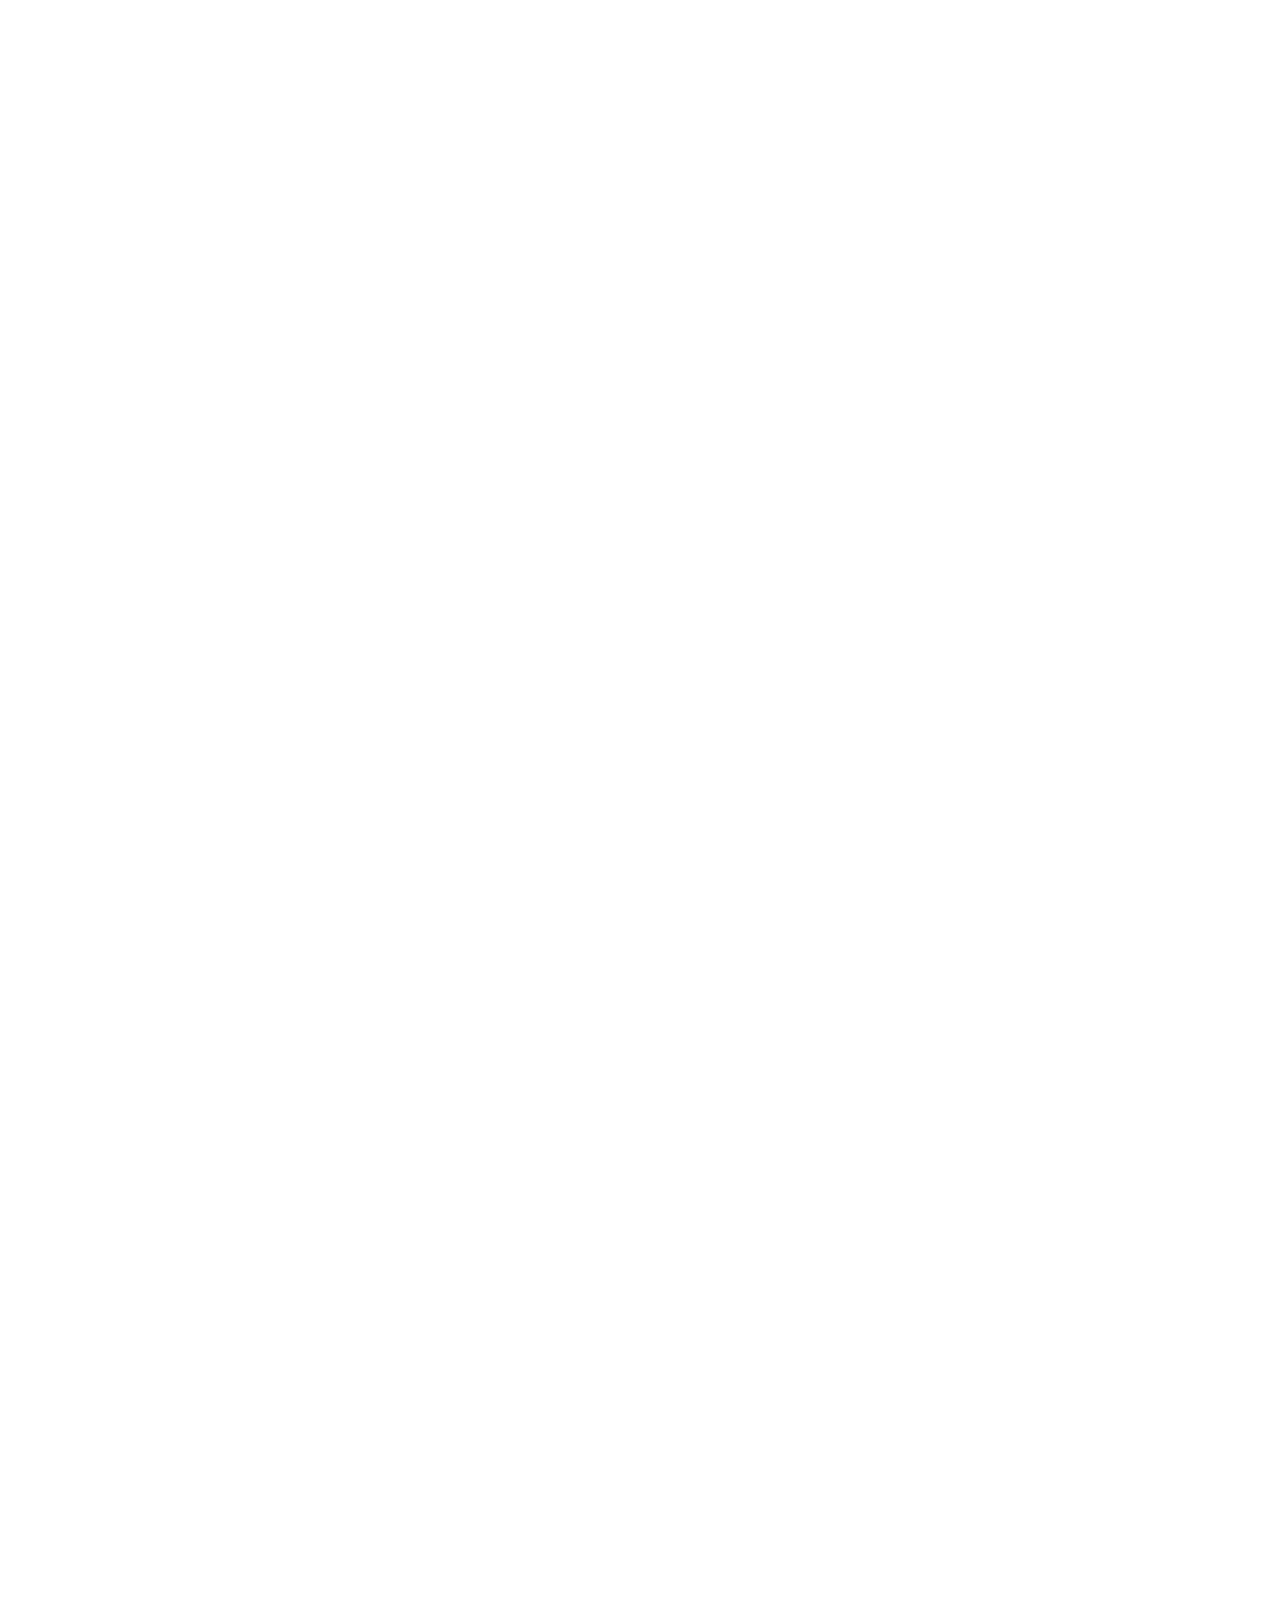
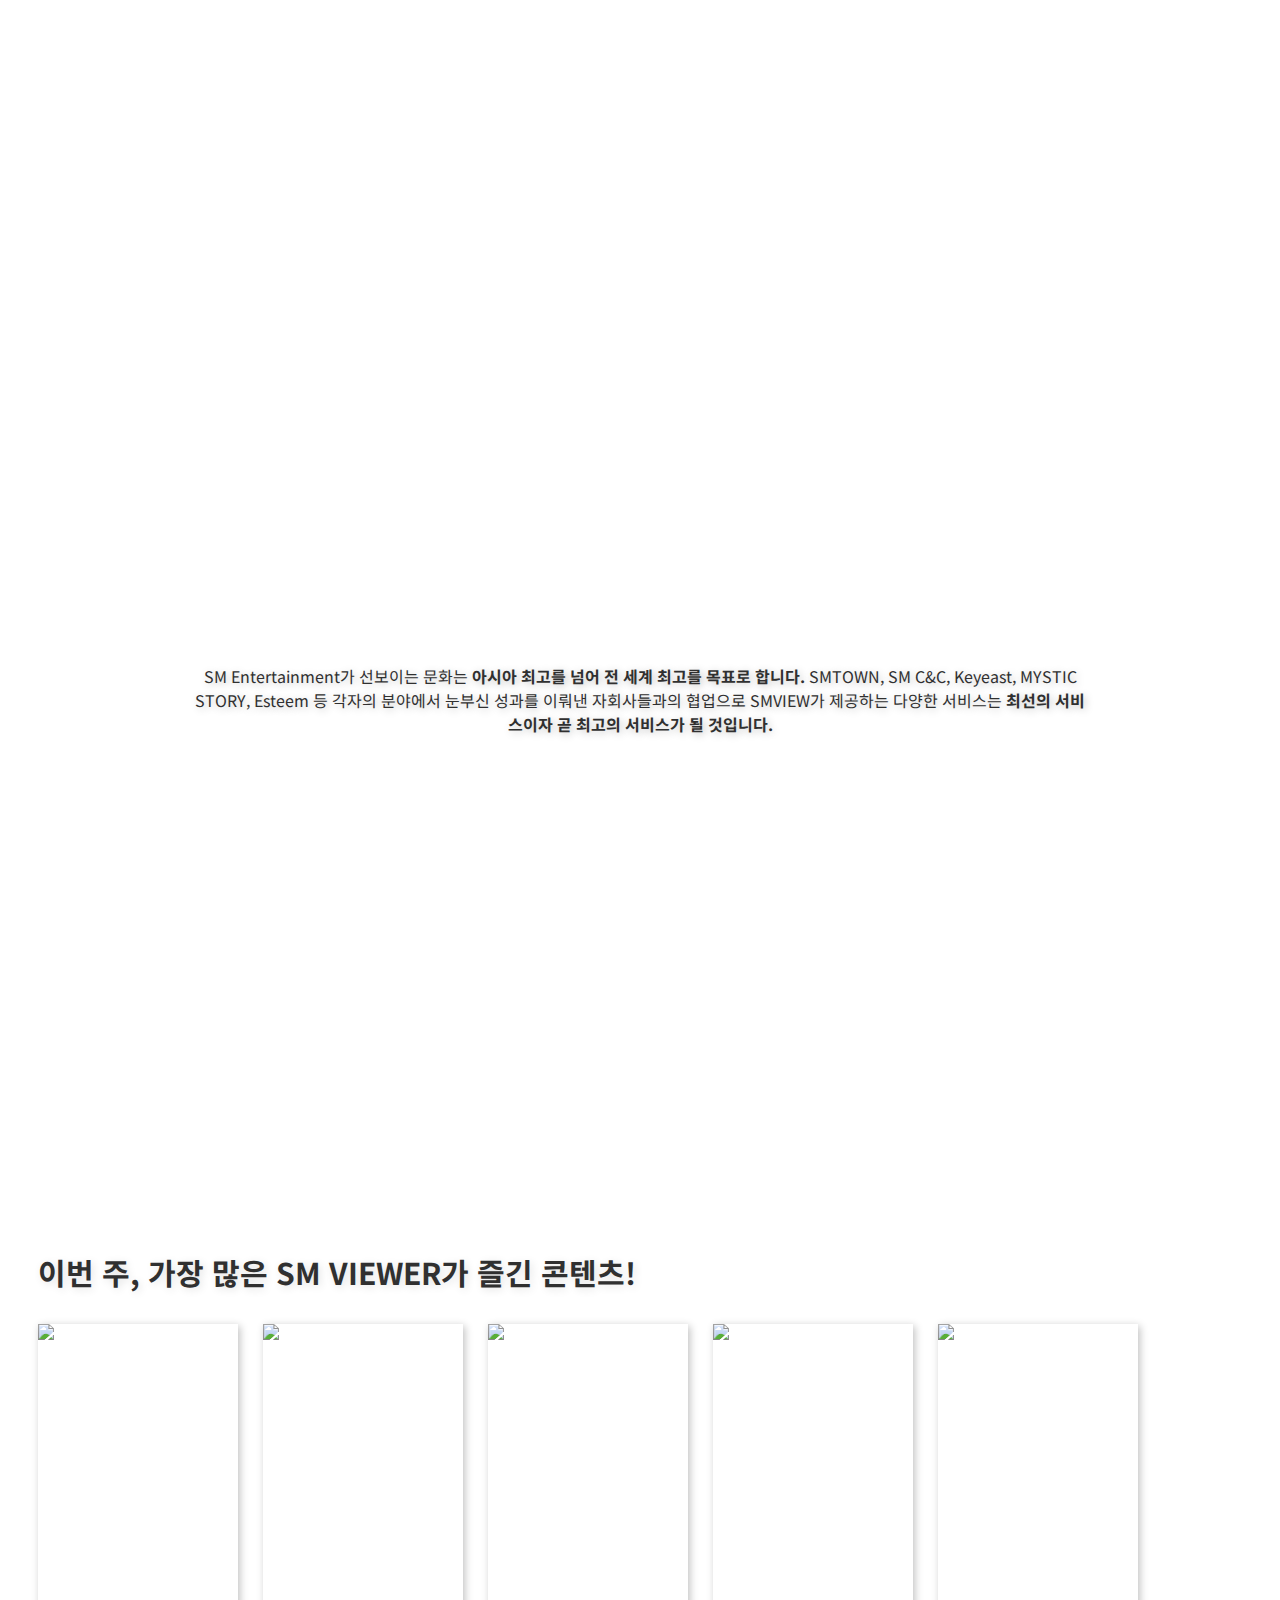
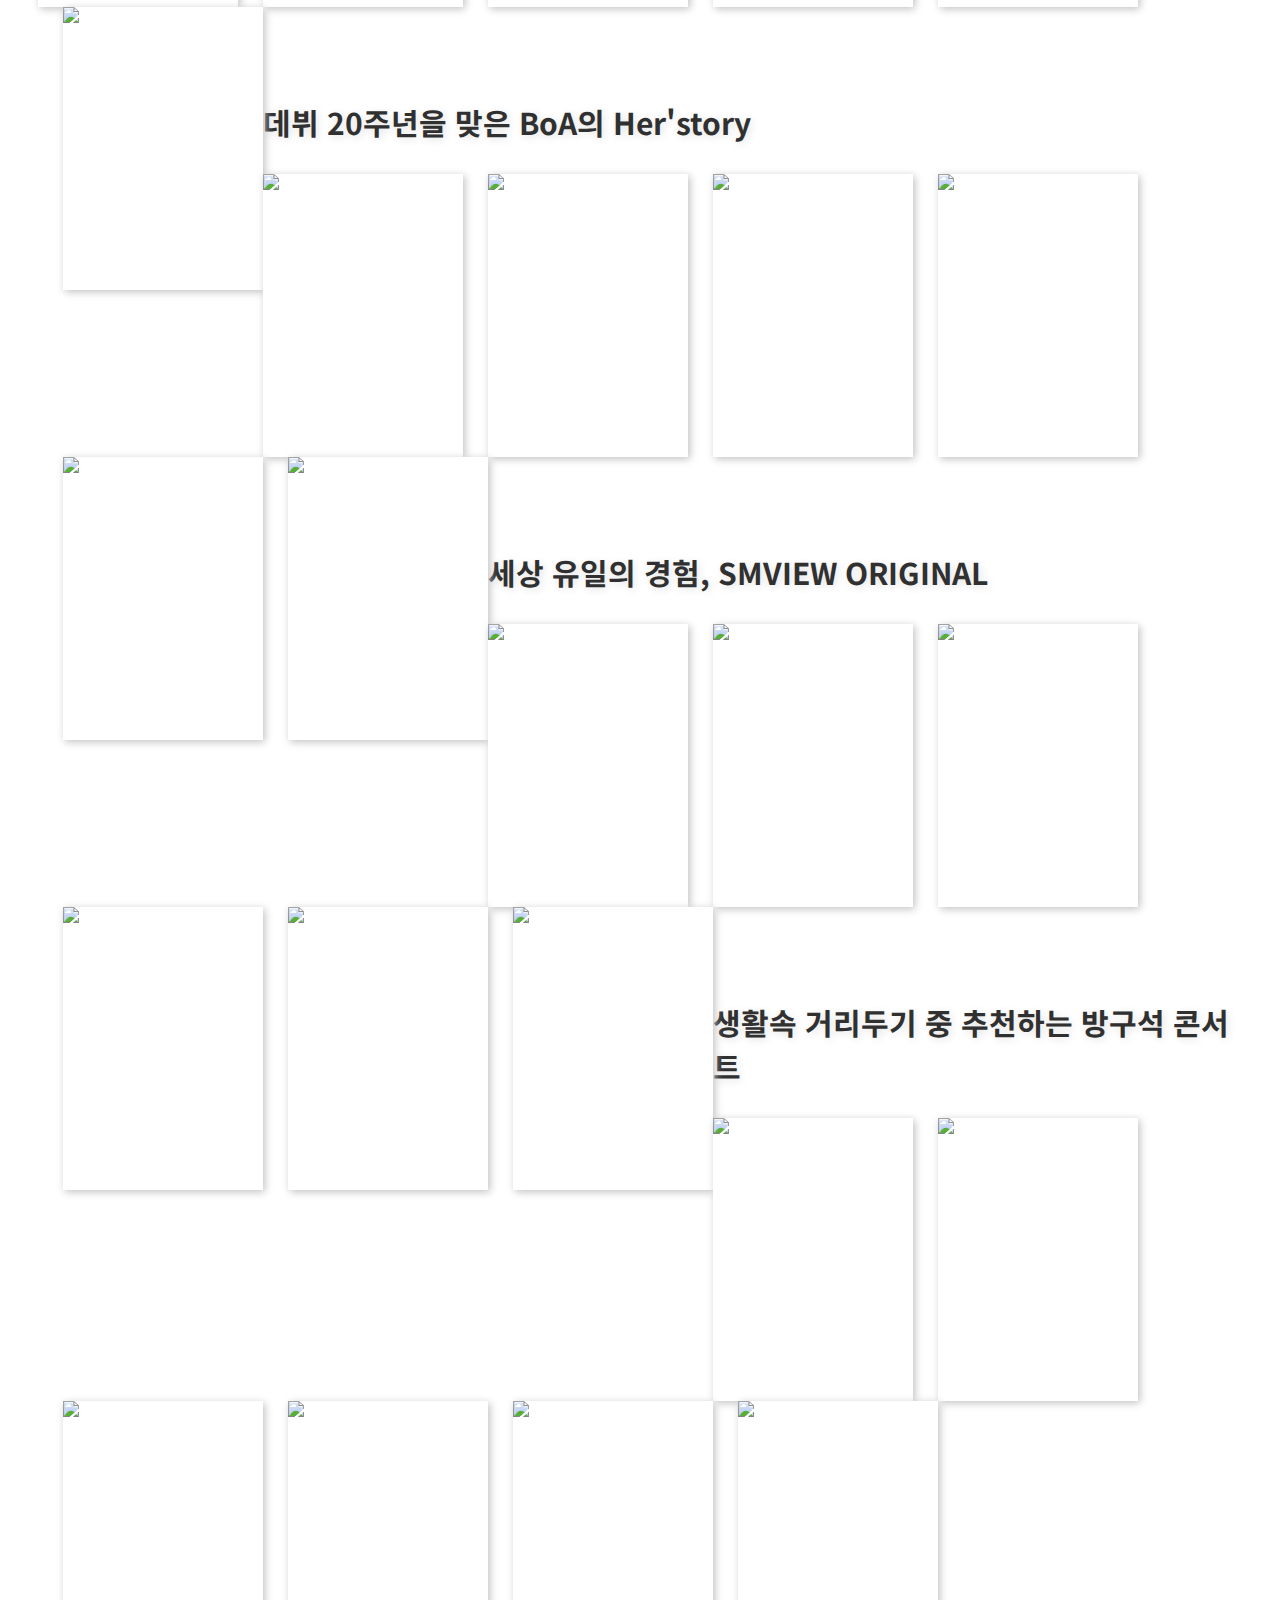
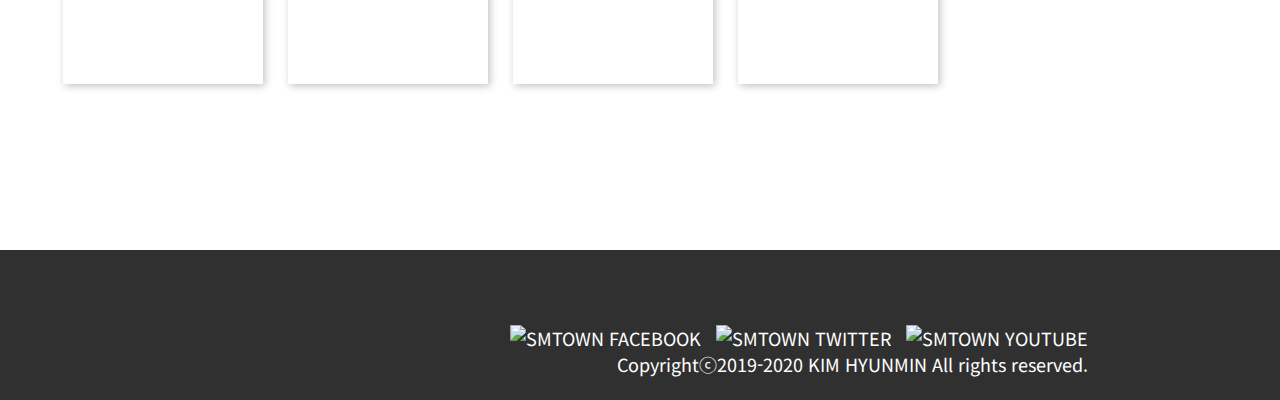
==== commit 749c2c29: "SMVIEW 수정" ====
--- a/contents.html
+++ b/contents.html
@@ -20,30 +20,20 @@
             </nav>
         </header>
         <section>
-            <div id="intro">
-                <h2>"이제 우리는 세상에 없던 것을 봅니다."</h2>
+            <div class="intro-wrap">
+                <div id="intro">
+                    <h2>"이제 우리는 세상에 없던 것을 봅니다."</h2>
+                </div>
+                <div id="originalId">
+                    <img src="./img/original_logo.png" alt="SMVIEW ORIGINAL LOGO" class="originalfloat">
+                    <p class="originaltext">
+                        SM Entertainment에는 콘텐츠를 생산해내고 문화를 생산해낼 수많은 Musicians, Actors, Entertainers, Models, Athletes가 있습니다.<br><br>
+                        SMVIEW는 <strong>기존에 찾아볼 수 없었던 독보적인 콘텐츠를 제공합니다. </strong> 그리고 그것은 우리에게 <strong>SMVIEW ORIGINAL</strong> 이라는 이름으로 불리울 것입니다.<br><br>
+                        지금부터 다섯가지의 ORIGINAL 콘텐츠를 소개합니다.<br>
+                        <strong>하지만 이것은 단지 일부일 뿐입니다.</strong> 
+                    </p>
+                </div>
             </div>
-            <div id="originalId">
-                <img src="./img/original_logo.png" alt="SMVIEW ORIGINAL LOGO" class="originalfloat">
-                <p class="originaltext">
-                    SM Entertainment에는 콘텐츠를 생산해내고 문화를 생산해낼 수많은 Musicians, Actors, Entertainers, Models, Athletes가 있습니다.<br><br>
-                    SMVIEW는 <strong>기존에 찾아볼 수 없었던 독보적인 콘텐츠를 제공합니다. </strong> 그리고 그것은 우리에게 <strong>SMVIEW ORIGINAL</strong> 이라는 이름으로 불리울 것입니다.<br><br>
-                    지금부터 다섯가지의 ORIGINAL 콘텐츠를 소개합니다.<br>
-                    <strong>하지만 이것은 단지 일부일 뿐입니다.</strong> 
-                </p>
-            </div>
-            <!--
-            <div id="originalId">
-                <div class="original"><img src="./img/original_logo.png" alt="SMVIEW ORIGINAL LOGO"></div>
-                <div class="original_text">SM Town에는 콘텐츠를 생산해내고 문화를 생산해낼 수많은 Musicians, Actors, 
-                    Entertainers, Models, Athletes가 있습니다. 
-                    
-                    SMVIEW는 기존에 찾아볼 수 없었던 독보적인 콘텐츠를 제공합니다. 그리고 그것은 우리에게 SMVIEW ORIGINAL이라는 이름으로 불리울 것입니다. 
-                    
-                    지금부터 다섯가지의 ORIGINAL 콘텐츠를 소개합니다. 
-                    하지만 이것은 단지 일부일 뿐입니다.</div>
-            </div>
-            -->
            <div id="content1"></div>
            <div id="content2"></div>
            <div id="content3"></div>
@@ -170,7 +160,6 @@
             </div>
             </div>
             <div id="bg_img">
-                    <p class="bgtext2"><a class="bgtext2" href="./index.html" onmouseover="this.style.color='#ffdbdf' " onmouseout="this.style.color='#303030';">메인페이지로 가기 >></a></p>
             </div>
         </section>
         <footer>
--- a/css/contents.css
+++ b/css/contents.css
@@ -63,6 +63,7 @@
     overflow-x: hidden; 
     overflow-y: auto; 
     background: #fff;
+    font-size: 18px;
 }
 #mainpage {
     width: 100%; 
@@ -108,6 +109,10 @@
     color: #303030;
     text-shadow: 2px 2px 8px #c1c1c1;
 }
+.intro-wrap {
+    width: 1200px;
+    margin: 0 auto;
+}
 
 /* Contents 메뉴 */
 
@@ -120,7 +125,7 @@
     padding-bottom: 300px;
 }
 .originaltext {
-    font-size: 20px; 
+    font-size: 1rem; 
     color: #303030;
 }
 
@@ -198,7 +203,7 @@
 	margin: 0;
 	padding: 0;
 	color: #303030;
-    font-size: 18px;
+    font-size: 1rem;
     font-weight: 300;
 	text-decoration: none;
 	text-align: center;
@@ -245,16 +250,7 @@
     color: #303030;
     text-align: center;
     padding: 650px 15% 0 15%;
-    font-size: 20px;
-    text-shadow: 2px 2px 8px #c1c1c1;
-}
-
-.bgtext2 {
-    color: #303030;
-    text-align: center;
-    padding: 500px 15% 0 15%;
-    font-size: 24px;
-    font-weight: 900;
+    font-size: 1rem;
     text-shadow: 2px 2px 8px #c1c1c1;
 }
 
